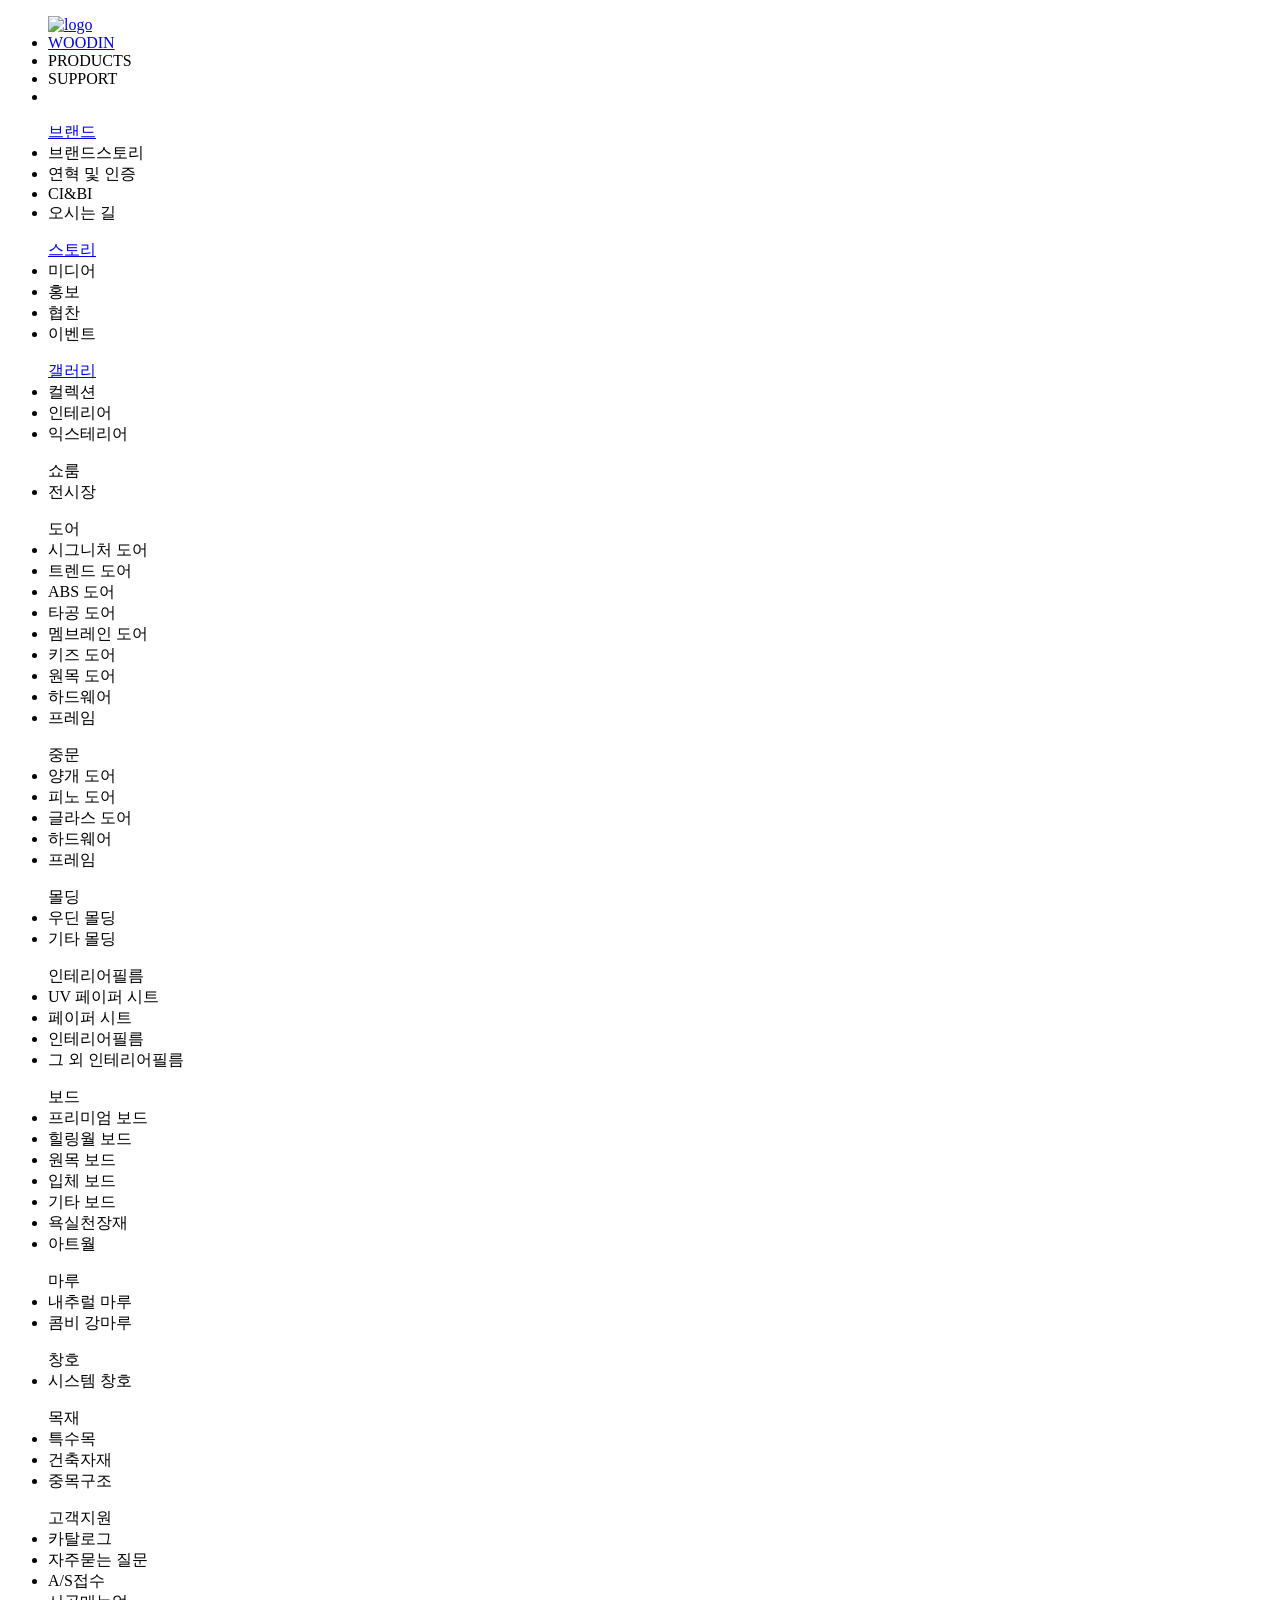
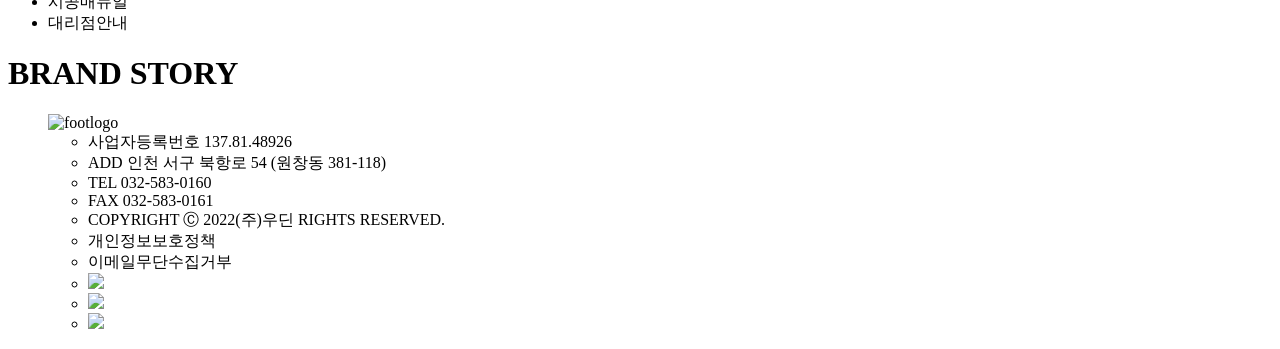
==== brand.html @ 8b0f00f4 "Add files via upload" ====
<!DOCTYPE html>
<html lang="en">
<head>
    <meta charset="UTF-8">
    <meta name="viewport" content="width=device-width, initial-scale=1.0">
    <title>Document</title>
    <link rel="stylesheet" href="./css/reset.css"/>
    <link rel="stylesheet" href="./css/common.css"/>
    <link rel="stylesheet" href="./css/brand.css"/>
    <link rel="preconnect" href="https://fonts.googleapis.com">
    <link rel="preconnect" href="https://fonts.gstatic.com" crossorigin>
    <link href="https://fonts.googleapis.com/css2?family=Arimo:ital,wght@0,400..700;1,400..700&family=East+Sea+Dokdo&family=Elms+Sans:ital,wght@0,100..900;1,100..900&family=Gasoek+One&family=Gugi&family=Lexend:wght@100..900&family=Nanum+Brush+Script&family=Noto+Sans+KR:wght@100..900&family=Yeon+Sung&display=swap" rel="stylesheet">
</head>
</head>
<body>
    <header>
        <nav>
            <ul class="gnb">
                <div class="logo"><a href="./index.html"><img src="./img/logo.png" alt="logo"/></a></div>
                <li id="woodin">
                    <a href="./brand.html">WOODIN</a>
                </li>
                <li id="products">
                    <a>PRODUCTS</a>
                </li>
                <li id="support">
                    <a>SUPPORT</a>
                </li>
                <li>
                </li>
            </ul>
        </nav>
    </header>
    <div class="snbBox woodin">
        <ul class="snb brand">
            <a href="./brand.html">브랜드</a>
            <li><a>브랜드스토리</a></li>
            <li><a>연혁 및 인증</a></li>
            <li><a>CI&BI</a></li>
            <li><a>오시는 길</a></li>
        </ul>
        <ul class="snb">
            <a href="./story.html">스토리</a>
            <li><a>미디어</a></li>
            <li><a>홍보</a></li>
            <li><a>협찬</a></li>
            <li><a>이벤트</a></li>
        </ul>
        <ul class="snb">
            <a href="./gallery.html">갤러리</a>
            <li><a>컬렉션</a></li>
            <li><a>인테리어</a></li>
            <li><a>익스테리어</a></li>
        </ul>
        <ul class="snb">
            <a>쇼룸</a>
            <li><a>전시장</a></li>
        </ul>
    </div>
    <div class="snbBox products">
        <ul class="snb door">
            <a>도어</a>
            <li><a>시그니처 도어</a></li>
            <li><a>트렌드 도어</a></li>
            <li><a>ABS 도어</a></li>
            <li><a>타공 도어</a></li>
            <li><a>멤브레인 도어</a></li>
            <li><a>키즈 도어</a></li>
            <li><a>원목 도어</a></li>
            <li><a>하드웨어</a></li>
            <li><a>프레임</a></li>
        </ul>
        <ul class="snb">
            <a>중문</a>
            <li><a>양개 도어</a></li>
            <li><a>피노 도어</a></li>
            <li><a>글라스 도어</a></li>
            <li><a>하드웨어</a></li>
            <li><a>프레임</a></li>
        </ul>
        <ul class="snb">
            <a>몰딩</a>
            <li><a>우딘 몰딩</a></li>
            <li><a>기타 몰딩</a></li>
        </ul>
        <ul class="snb">
            <a>인테리어필름</a>
            <li><a>UV 페이퍼 시트</a></li>
            <li><a>페이퍼 시트</a></li>
            <li><a>인테리어필름</a></li>
            <li><a>그 외 인테리어필름</a></li>
        </ul>
        <ul class="snb">
            <a>보드</a>
            <li><a>프리미엄 보드</a></li>
            <li><a>힐링월 보드</a></li>
            <li><a>원목 보드</a></li>
            <li><a>입체 보드</a></li>
            <li><a>기타 보드</a></li>
            <li><a>욕실천장재</a></li>
            <li><a>아트월</a></li>
        </ul>
        <ul class="snb">
            <a>마루</a>
            <li><a>내추럴 마루</a></li>
            <li><a>콤비 강마루</a></li>
        </ul>
        <ul class="snb">
            <a>창호</a>
            <li><a>시스템 창호</a></li>
        </ul>
        <ul class="snb">
            <a>목재</a>
            <li><a>특수목</a></li>
            <li><a>건축자재</a></li>
            <li><a>중목구조</a></li>
        </ul>
    </div>
    <div class="snbBox support">
        <ul class="snb sup">
            <a>고객지원</a>
            <li><a>카탈로그</a></li>
            <li><a>자주묻는 질문</a></li>
            <li><a>A/S접수</a></li>
            <li><a>시공매뉴얼</a></li>
            <li><a>대리점안내</a></li>
        </ul>
    </div>
    <div class="brandstory">
        <div class="brandstoryimg"></div>
        <h1>BRAND STORY</h1>
    </div>
    <footer>
        <nav>
            <ul>
                <div class="footerlogo"><img src="./img/foot_logo.png" alt="footlogo"/></div>
                <div class="footertext">
                    <ul>
                        <li>사업자등록번호 137.81.48926</li>
                        <li>ADD 인천 서구 북항로 54 (원창동 381-118)</li>
                    </ul>
                    <ul>
                        <li>TEL 032-583-0160</li>
                        <li>FAX 032-583-0161</li>
                    </ul>
                    <ul>
                        <li>COPYRIGHT Ⓒ 2022(주)우딘 RIGHTS RESERVED.</li>
                    </ul>
                </div>
                <div class="footertext2">
                    <ul>
                        <li>개인정보보호정책</li>
                        <li>이메일무단수집거부</li>
                    </ul>
                    <ul>
                        <li>
                            <img src="./img/foot_sns1.png"/>
                        </li>
                        <li>
                            <img src="./img/foot_sns2.png"/>
                        </li>
                        <li>
                            <img src="./img/foot_sns3.png"/>
                        </li>
                    </ul>
                </div>
            </ul>
        </nav>
    </footer>
    <script src="./js/common.js"></script>
</body>
</html>
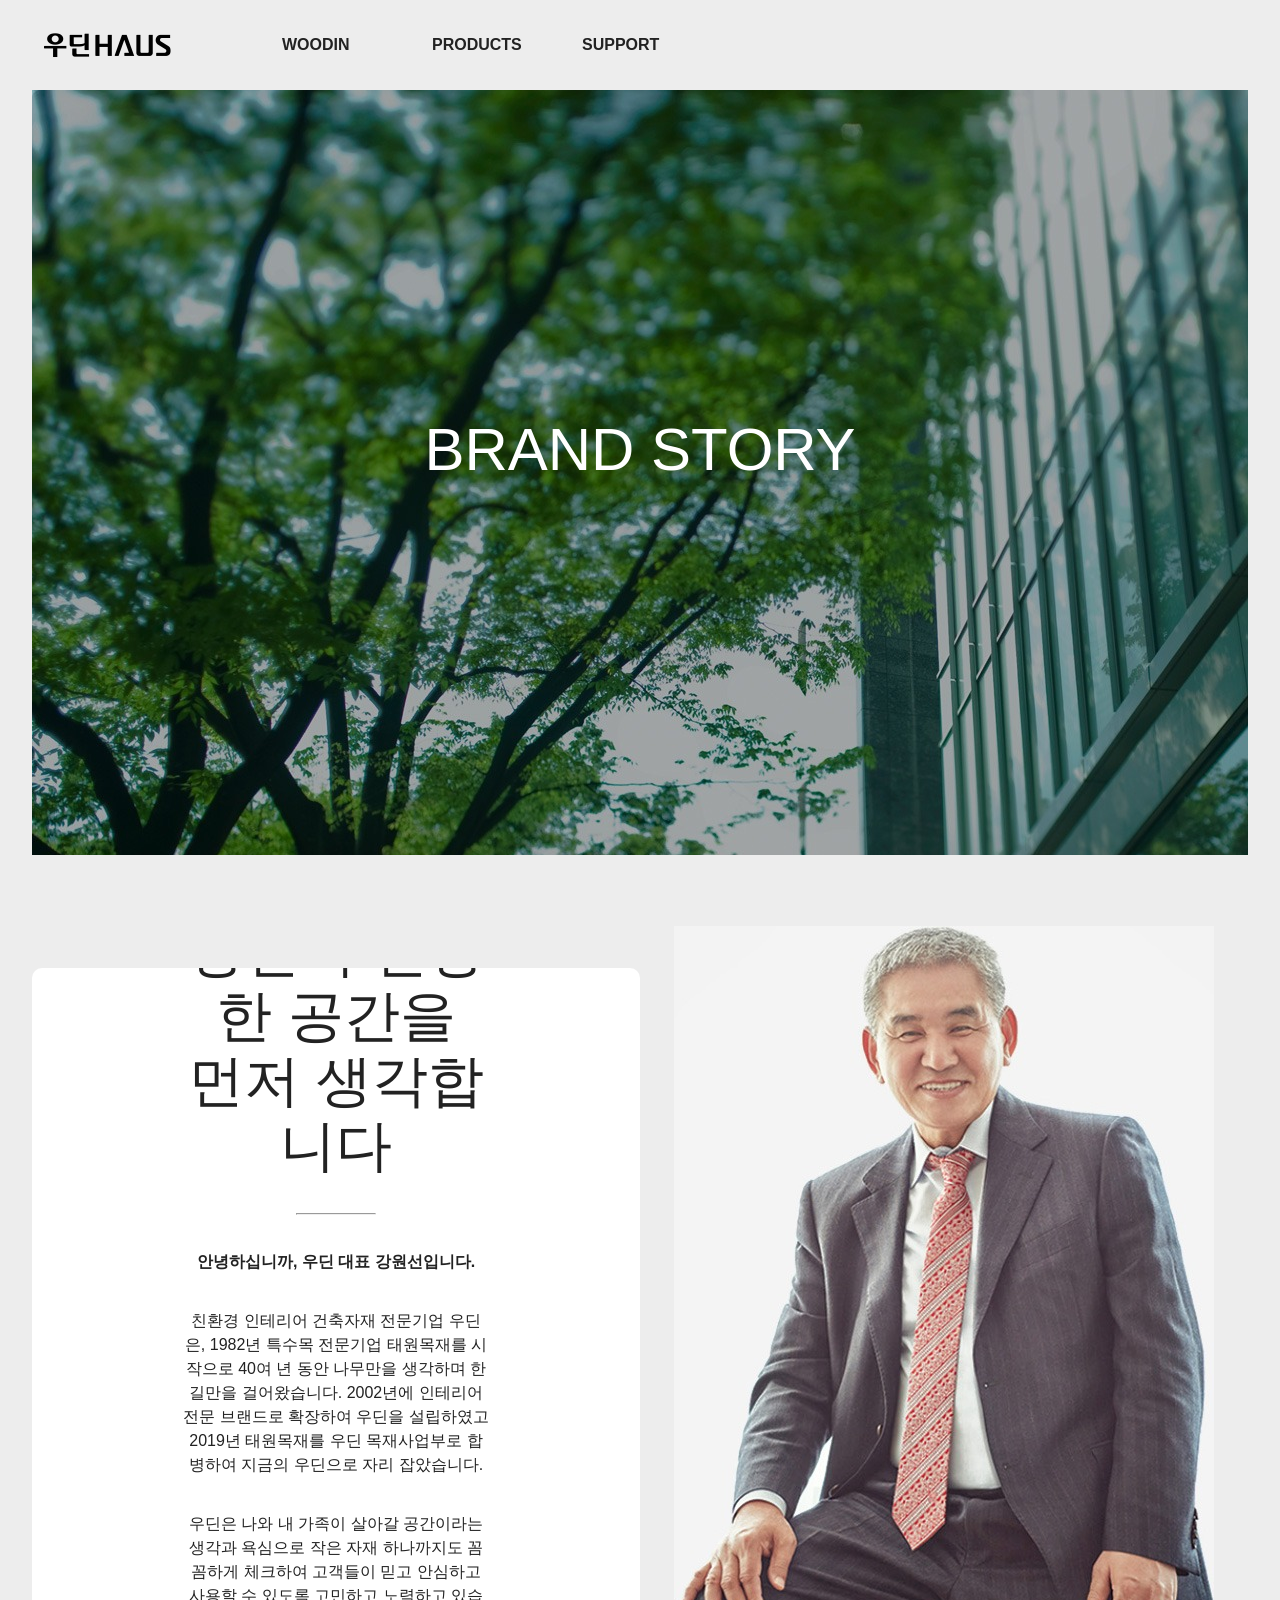
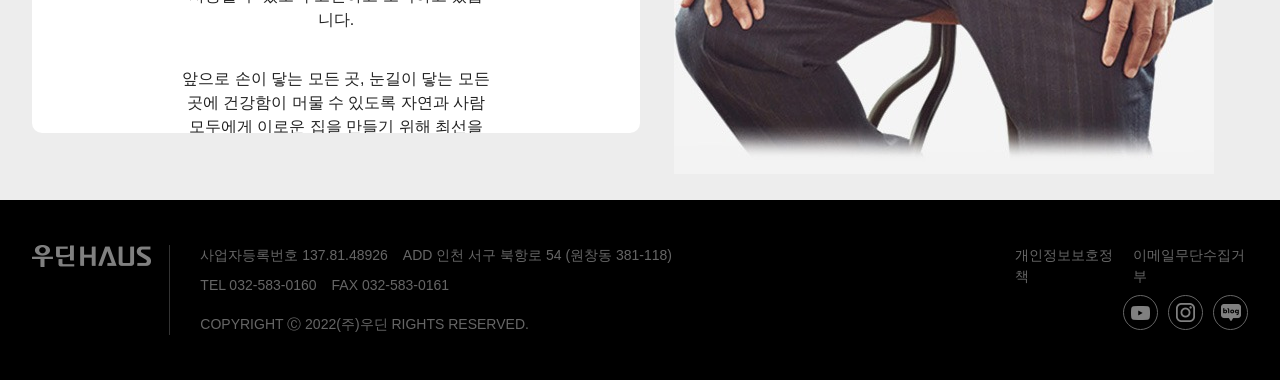
==== commit a5d5a211: "Add files via upload" ====
--- a/brand.html
+++ b/brand.html
@@ -128,7 +128,29 @@
     </div>
     <div class="brandstory">
         <div class="brandstoryimg"></div>
-        <h1>BRAND STORY</h1>
+        <h1 class="scroll">BRAND STORY</h1>
+    </div>
+    <div class="brandCEO">
+        <div class="brandCEObox">
+            <div class="brandCEOtext scroll">
+                <h1>당신의 건강한 공간을<br>
+                    먼저 생각합니다</h1>
+                <hr>
+                <h4>안녕하십니까, 우딘 대표 강원선입니다.</h4>
+                <p>친환경 인테리어 건축자재 전문기업 우딘은, 1982년 특수목 전문기업 태원목재를 시작으로
+                40여 년 동안 나무만을 생각하며 한길만을 걸어왔습니다. 2002년에 인테리어 전문 브랜드로 확장하여
+                우딘을 설립하였고 2019년 태원목재를 우딘 목재사업부로 합병하여 지금의 우딘으로 자리 잡았습니다.
+                </p>
+                <p>우딘은 나와 내 가족이 살아갈 공간이라는 생각과 욕심으로 작은 자재 하나까지도
+                꼼꼼하게 체크하여 고객들이 믿고 안심하고 사용할 수 있도록 고민하고 노력하고 있습니다.</p>
+                <p>앞으로 손이 닿는 모든 곳, 눈길이 닿는 모든 곳에 건강함이 머물 수 있도록
+                자연과 사람 모두에게 이로운 집을 만들기 위해 최선을 다할 것을 약속 드립니다.</p>
+                <div><p>우딘 CEO</p><img src="./img/imgi_2_m111_ceo_signature.png" alt="sign"/></div>
+            </div>
+            <div class="brandCEOimg">
+                <img src="./img/imgi_3_220210_m111_sec1_img1.jpg" alt="CEO"/>
+            </div>
+        </div>
     </div>
     <footer>
         <nav>
@@ -168,5 +190,6 @@
         </nav>
     </footer>
     <script src="./js/common.js"></script>
+    <script src="./js/brand.js"></script>
 </body>
 </html>
--- a/css/common.css
+++ b/css/common.css
@@ -0,0 +1,162 @@
+body{
+    background-color: #ededed;
+}
+header{
+    width: 100%;
+    height: 90px;
+    background-color: none;
+    z-index: 10;
+    position: fixed;
+    transition: all 0.4s;
+    transition-delay: 0.1s;
+}
+nav{
+    width: 95%;
+    height: 100%;
+    display: flex;
+    justify-content: center;
+    align-items: center;
+    margin: 0 auto;
+}
+a{
+    cursor: pointer;
+}
+.gnb{
+    display: flex;
+    width: 100%;
+    height: 90px;
+    text-align: left;
+    line-height: 90px;
+}
+.logo{
+    width: 150px;
+    height: 100%;
+    display: flex;
+    justify-content: center;
+    align-items: center;
+    margin-right: 100px;
+}
+.gnb > li{
+    width: 150px;
+    height: 90px;
+}
+.gnb > li:hover{
+    color: green;
+}
+.gnb > li > a{
+    font-weight: 600;
+}
+.snbBox{
+    width: 95%;
+    height: 500px;
+    background-color: #ededed;
+    display: none;
+    justify-content: left;
+    align-items: baseline;
+    margin-top: 90px;
+    font-size: 18px;
+    box-shadow: 2px 2px 5px rgba(0,0,0,0.1);
+    z-index: 9;
+    position: fixed;
+    left: 50%;
+    transform: translateX(-50%);
+}
+.snbBox.woodin.on{
+    display: flex;
+}
+.snbBox.products.on{
+    display: flex;
+}
+.snbBox.support.on{
+    display: flex;
+}
+.snb{
+    width: 150px;
+    height: 100%;
+    padding-top: 20px;
+}
+.snb > li{
+    margin: 20px 0;
+}
+.snb > a{
+    font-weight: bold;
+}
+.brand{
+    margin-left: 250px;
+}
+.door{
+    margin-left: 100px;
+}
+.sup{
+    margin-left: 550px;
+}
+div > ul > li > a{
+    cursor: pointer;
+}
+div > ul > li > a:hover{
+    border-bottom: 1px solid black;
+}
+footer{
+    width: 100%;
+    height: 180px;
+    background-color: black;
+    color: #666;
+    display: flex;
+    justify-content: center;
+    align-items: center;
+}
+footer > nav{
+    width: 95%;
+    height: 50%;
+    margin: 0 auto;
+}
+footer > nav > ul{
+    width: 100%;
+    height: 100%;
+    display: flex;
+    gap: 30px;
+}
+.footerlogo{
+    align-self: baseline;
+    width: 150px;
+    height: 100%;
+    border-right: 1px solid #333;
+}
+.footertext{
+    width: 70%;
+    height: 100%;
+    font-size: 14px;
+    gap: 20px;
+}
+.footertext ul{
+    display: flex;
+    height: calc(100%/3);
+    gap: 15px;
+}
+.footertext ul:nth-child(3){
+    align-items: flex-end;
+}
+.footertext2{
+    font-size: 14px;
+}
+.footertext2 ul{
+    display: flex;
+    gap: 15px;
+    height: 50%;
+}
+.footertext2 ul:nth-child(2){
+    display: flex;
+    justify-content: right;
+    align-items: center;
+    gap: 10px;
+}
+.footertext2 ul:nth-child(2) li{
+    width: 35px;
+    height: 35px;
+    border: 1px solid #666;
+    border-radius: 50%;
+    display: flex;
+    justify-content: center;
+    align-items: center;
+    cursor: pointer;
+}
--- a/css/brand.css
+++ b/css/brand.css
@@ -0,0 +1,95 @@
+header{
+    position: absolute;
+}
+.brandstory{
+    width: 100%;
+    height: 100vh;
+    display: flex;
+    justify-content: center;
+    align-items: center;
+    background-color: #ededed;
+    background-size: cover;
+    background-repeat: no-repeat;
+    background-position: center;
+}
+.brandstoryimg{
+    width: 95%;
+    height: 85%;
+    background-image: url(./img/brand.jpg);
+    align-self: baseline;
+    margin-top: 90px;
+}
+h1.scroll{
+    opacity: 0;
+    transform: translateX(20px);
+    transition: 3s;
+}
+h1.scroll.on{
+    opacity: 1;
+    transform: translateX(0);
+}
+.brandstory h1{
+    position: absolute;
+    color: white;
+    font-size: 60px;
+    font-family: "Elms Sans", sans-serif;
+    font-weight: 400;
+}
+.brandCEO{
+    width: 100%;
+    height: 100vh;
+    display: flex;
+    justify-content: center;
+    align-items: center;
+    background-color: #ededed;
+}
+.brandCEObox{
+    width: 95%;
+    height: 85%;
+    display: flex;
+}
+.brandCEOtext{
+    width: 50%;
+    display: flex;
+    align-items: center;
+    justify-content: center;
+    flex-direction: column;
+    gap: 35px;
+    background-color: white;
+    padding: 150px;
+    border-radius: 10px;
+    text-align: center;
+    overflow: hidden;
+}
+.brandCEOtext h1{
+    font-size: 3.5rem;
+    font-weight: 100;
+    line-height: 65px;
+}
+.brandCEOtext hr{
+    width: 80px;
+    height: 1px;
+}
+.brandCEOtext div{
+    display: flex;
+    gap: 20px;
+}
+.brandCEOtext p{
+    font-size: 1rem;
+    font-weight: 300;
+}
+.brandCEOtext.scroll{
+    opacity: 0;
+    transition: all 1s;
+    padding-top: 200px;
+}
+.brandCEOtext.scroll.on{
+    padding-top: 150px;
+    opacity: 1;
+}
+.brandCEOimg{
+    width: 50%;
+    display: flex;
+    justify-content: center;
+    align-items: center;
+}
